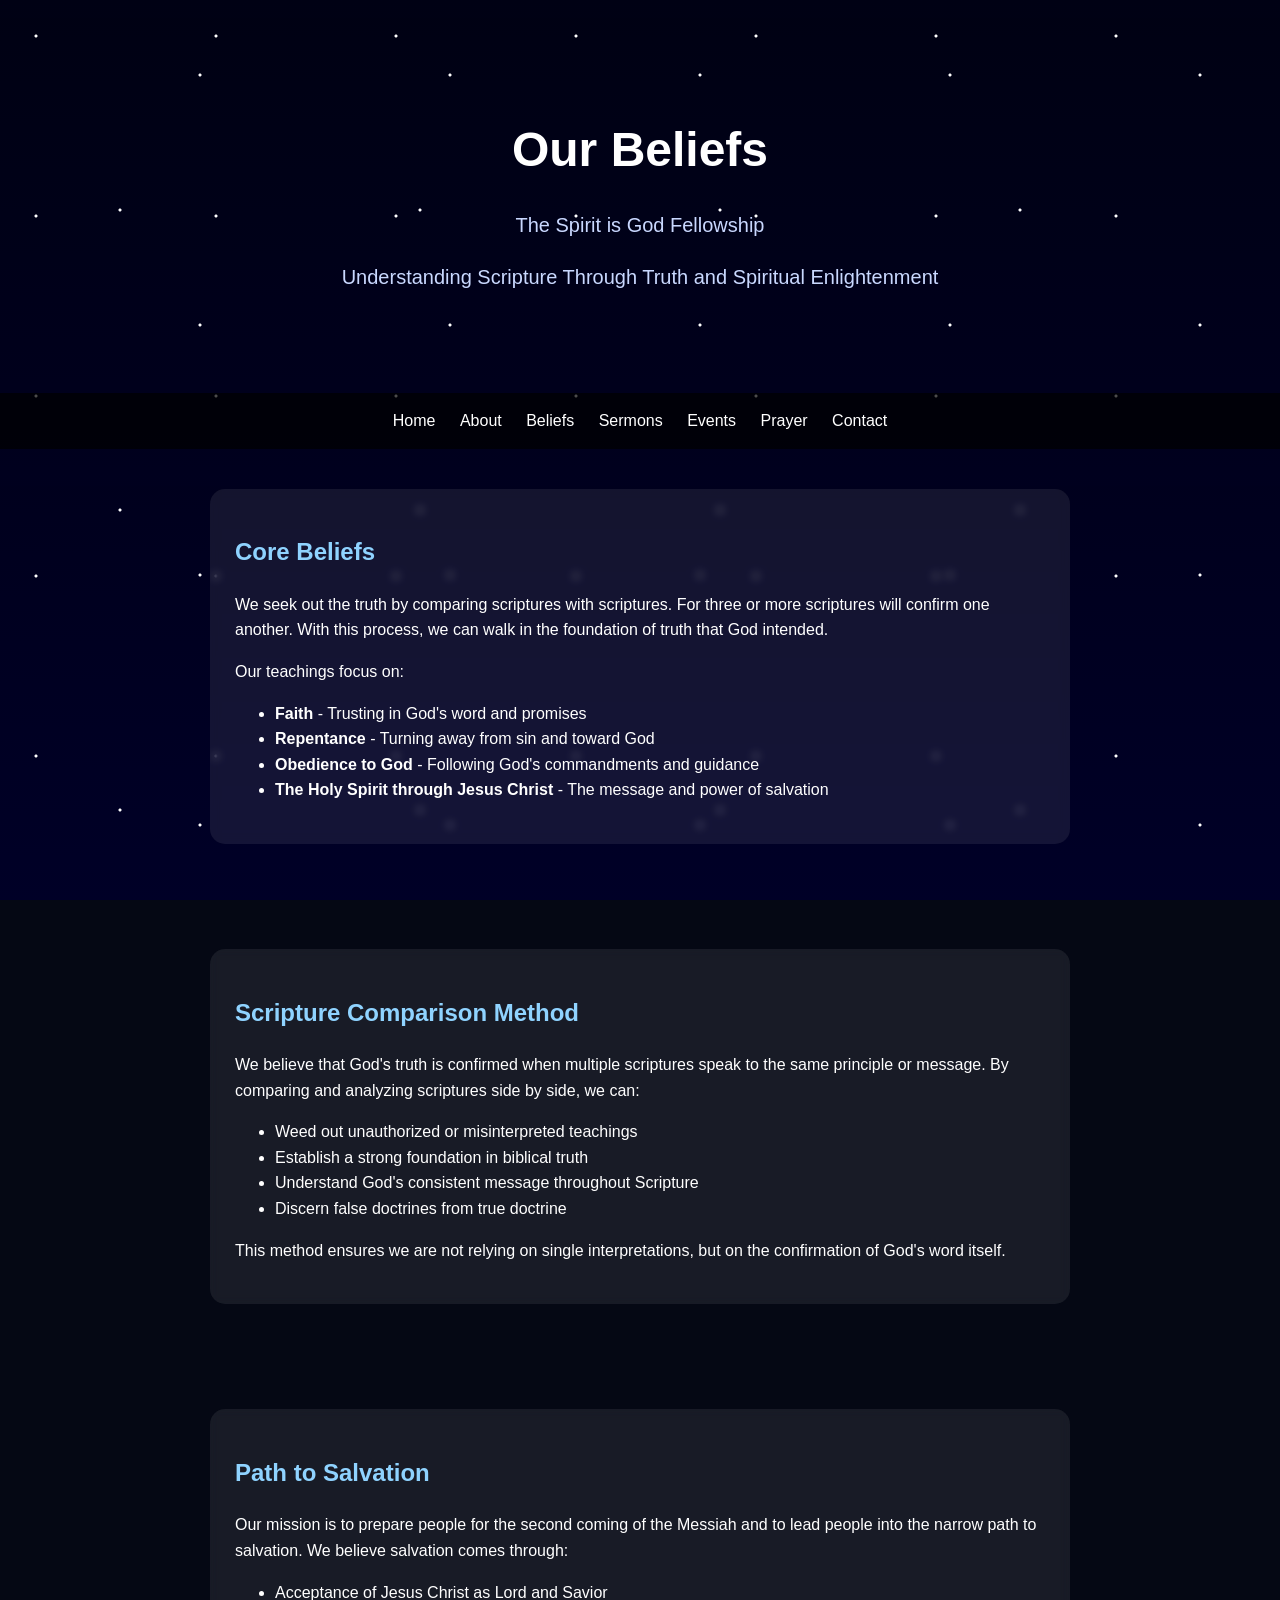
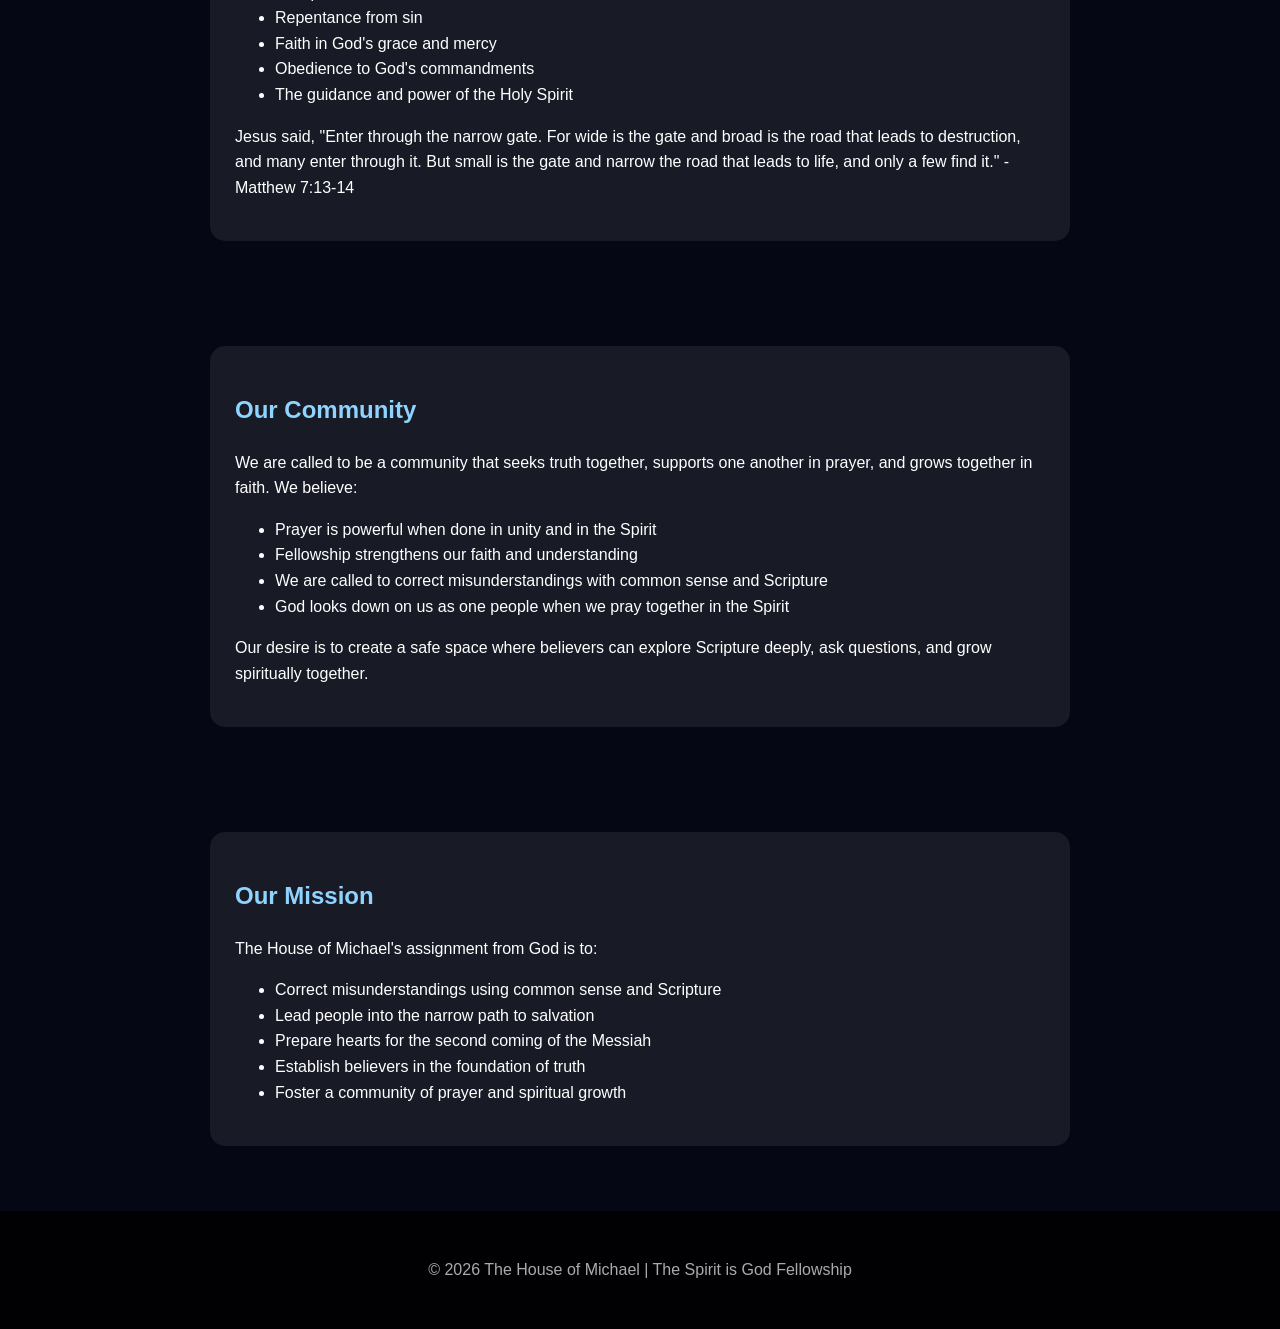
==== beliefs.html @ d1fe82bb "Create beliefs.html page with detailed beliefs content" ====
<!DOCTYPE html>
<html lang="en">
<head>
<meta charset="UTF-8">
<meta name="viewport" content="width=device-width, initial-scale=1.0">

<title>Our Beliefs | The Spirit is God Fellowship</title>

    <link rel="stylesheet" href="style.css">
</head>

<body>

<header>
    <h1>Our Beliefs</h1>
    <p>The Spirit is God Fellowship</p>
    <p>Understanding Scripture Through Truth and Spiritual Enlightenment</p>
</header>


<nav>
    <a href="index.html">Home</a>
    <a href="index.html#about">About</a>
    <a href="index.html#beliefs">Beliefs</a>
    <a href="index.html#sermons">Sermons</a>
    <a href="index.html#events">Events</a>
    <a href="index.html#prayer">Prayer</a>
    <a href="index.html#contact">Contact</a>
</nav>


<section id="core-beliefs">

<div class="card">

<h2>Core Beliefs</h2>

<p>
We seek out the truth by comparing scriptures with scriptures. For three or more scriptures will confirm one another. With this process, we can walk in the foundation of truth that God intended.
</p>

<p>
Our teachings focus on:
</p>

<ul>
<li><strong>Faith</strong> - Trusting in God's word and promises</li>
<li><strong>Repentance</strong> - Turning away from sin and toward God</li>
<li><strong>Obedience to God</strong> - Following God's commandments and guidance</li>
<li><strong>The Holy Spirit through Jesus Christ</strong> - The message and power of salvation</li>
</ul>

</div>

</section>


<section id="scripture-comparison">

<div class="card">

<h2>Scripture Comparison Method</h2>

<p>
We believe that God's truth is confirmed when multiple scriptures speak to the same principle or message. By comparing and analyzing scriptures side by side, we can:
</p>

<ul>
<li>Weed out unauthorized or misinterpreted teachings</li>
<li>Establish a strong foundation in biblical truth</li>
<li>Understand God's consistent message throughout Scripture</li>
<li>Discern false doctrines from true doctrine</li>
</ul>

<p>
This method ensures we are not relying on single interpretations, but on the confirmation of God's word itself.
</p>

</div>

</section>


<section id="salvation">

<div class="card">

<h2>Path to Salvation</h2>

<p>
Our mission is to prepare people for the second coming of the Messiah and to lead people into the narrow path to salvation. We believe salvation comes through:
</p>

<ul>
<li>Acceptance of Jesus Christ as Lord and Savior</li>
<li>Repentance from sin</li>
<li>Faith in God's grace and mercy</li>
<li>Obedience to God's commandments</li>
<li>The guidance and power of the Holy Spirit</li>
</ul>

<p>
Jesus said, "Enter through the narrow gate. For wide is the gate and broad is the road that leads to destruction, and many enter through it. But small is the gate and narrow the road that leads to life, and only a few find it." - Matthew 7:13-14
</p>

</div>

</section>


<section id="community">

<div class="card">

<h2>Our Community</h2>

<p>
We are called to be a community that seeks truth together, supports one another in prayer, and grows together in faith. We believe:
</p>

<ul>
<li>Prayer is powerful when done in unity and in the Spirit</li>
<li>Fellowship strengthens our faith and understanding</li>
<li>We are called to correct misunderstandings with common sense and Scripture</li>
<li>God looks down on us as one people when we pray together in the Spirit</li>
</ul>

<p>
Our desire is to create a safe space where believers can explore Scripture deeply, ask questions, and grow spiritually together.
</p>

</div>

</section>


<section id="mission">

<div class="card">

<h2>Our Mission</h2>

<p>
The House of Michael's assignment from God is to:
</p>

<ul>
<li>Correct misunderstandings using common sense and Scripture</li>
<li>Lead people into the narrow path to salvation</li>
<li>Prepare hearts for the second coming of the Messiah</li>
<li>Establish believers in the foundation of truth</li>
<li>Foster a community of prayer and spiritual growth</li>
</ul>

</div>

</section>


<footer>

<p>
© 2026 The House of Michael | The Spirit is God Fellowship
</p>

</footer>

</body>
</html>
---- style.css ----
/* Christian Enlightenment - Main Style */

* {
    box-sizing: border-box;
}

body {
    margin: 0;
    font-family: Arial, Helvetica, sans-serif;
    color: white;
    background: #050814;
    line-height: 1.6;
}

/* Starry background with cross and birds */
body::before {
    content: "";
    position: fixed;
    inset: 0;
    z-index: -1;
    background:
        radial-gradient(circle at 20% 20%, white 1px, transparent 2px),
        radial-gradient(circle at 80% 30%, white 1px, transparent 2px),
        radial-gradient(circle at 40% 70%, white 1px, transparent 2px),
        linear-gradient(
            rgba(0,0,20,0.85),
            rgba(0,0,40,0.95)
        );
    background-size: 180px 180px, 250px 250px, 300px 300px, cover;
}

/* Cross in background */
.cross {
    position: fixed;
    right: 12%;
    bottom: 15%;
    width: 60px;
    height: 180px;
    background: rgba(255,255,255,0.15);
    z-index: -1;
}

.cross::before {
    content: "";
    position: absolute;
    width: 180px;
    height: 60px;
    background: rgba(255,255,255,0.15);
    left: -60px;
    top: 50px;
}

/* Flying birds */
.birds {
    position: fixed;
    top: 20%;
    left: 10%;
    font-size: 35px;
    letter-spacing: 40px;
    opacity: 0.5;
    z-index: -1;
    animation: fly 20s linear infinite;
}

@keyframes fly {
    from {
        transform: translateX(-20%);
    }

    to {
        transform: translateX(120%);
    }
}


header {
    text-align: center;
    padding: 80px 20px;
}

header h1 {
    font-size: 48px;
    margin-bottom: 10px;
}

header p {
    color: #c9d8ff;
    font-size: 20px;
}


nav {
    background: rgba(0,0,0,0.7);
    padding: 15px;
    text-align: center;
}

nav a {
    color: white;
    text-decoration: none;
    margin: 10px;
}

nav a:hover {
    color: #87ceff;
}


section {
    max-width: 900px;
    margin: auto;
    padding: 40px 20px;
}


.card {
    background: rgba(255,255,255,0.08);
    padding: 25px;
    border-radius: 15px;
    margin-bottom: 25px;
    backdrop-filter: blur(5px);
}


h2 {
    color: #8fd3ff;
}


.button {
    display: inline-block;
    background: #315cff;
    color: white;
    padding: 12px 25px;
    border-radius: 30px;
    text-decoration: none;
}


.button:hover {
    background: #5278ff;
}


footer {
    text-align: center;
    padding: 30px;
    background: rgba(0,0,0,0.8);
    color: #aaa;
}
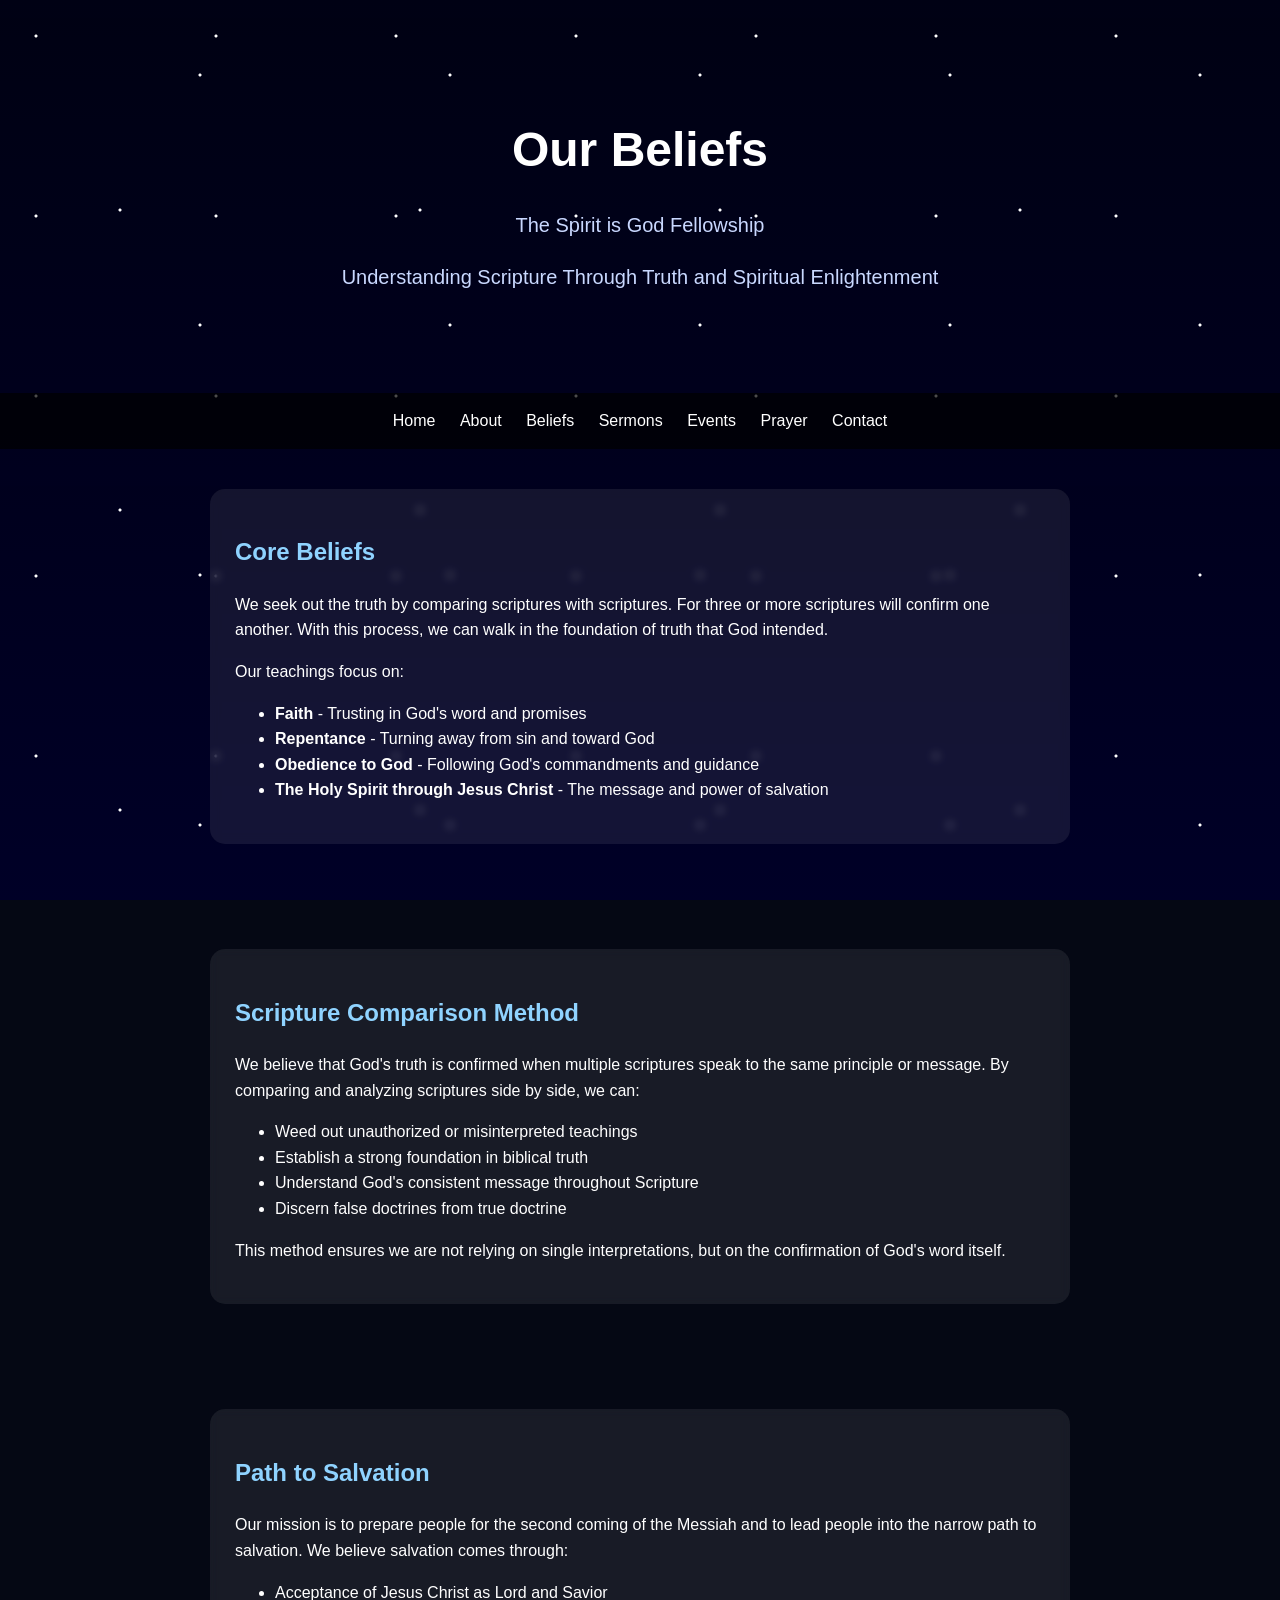
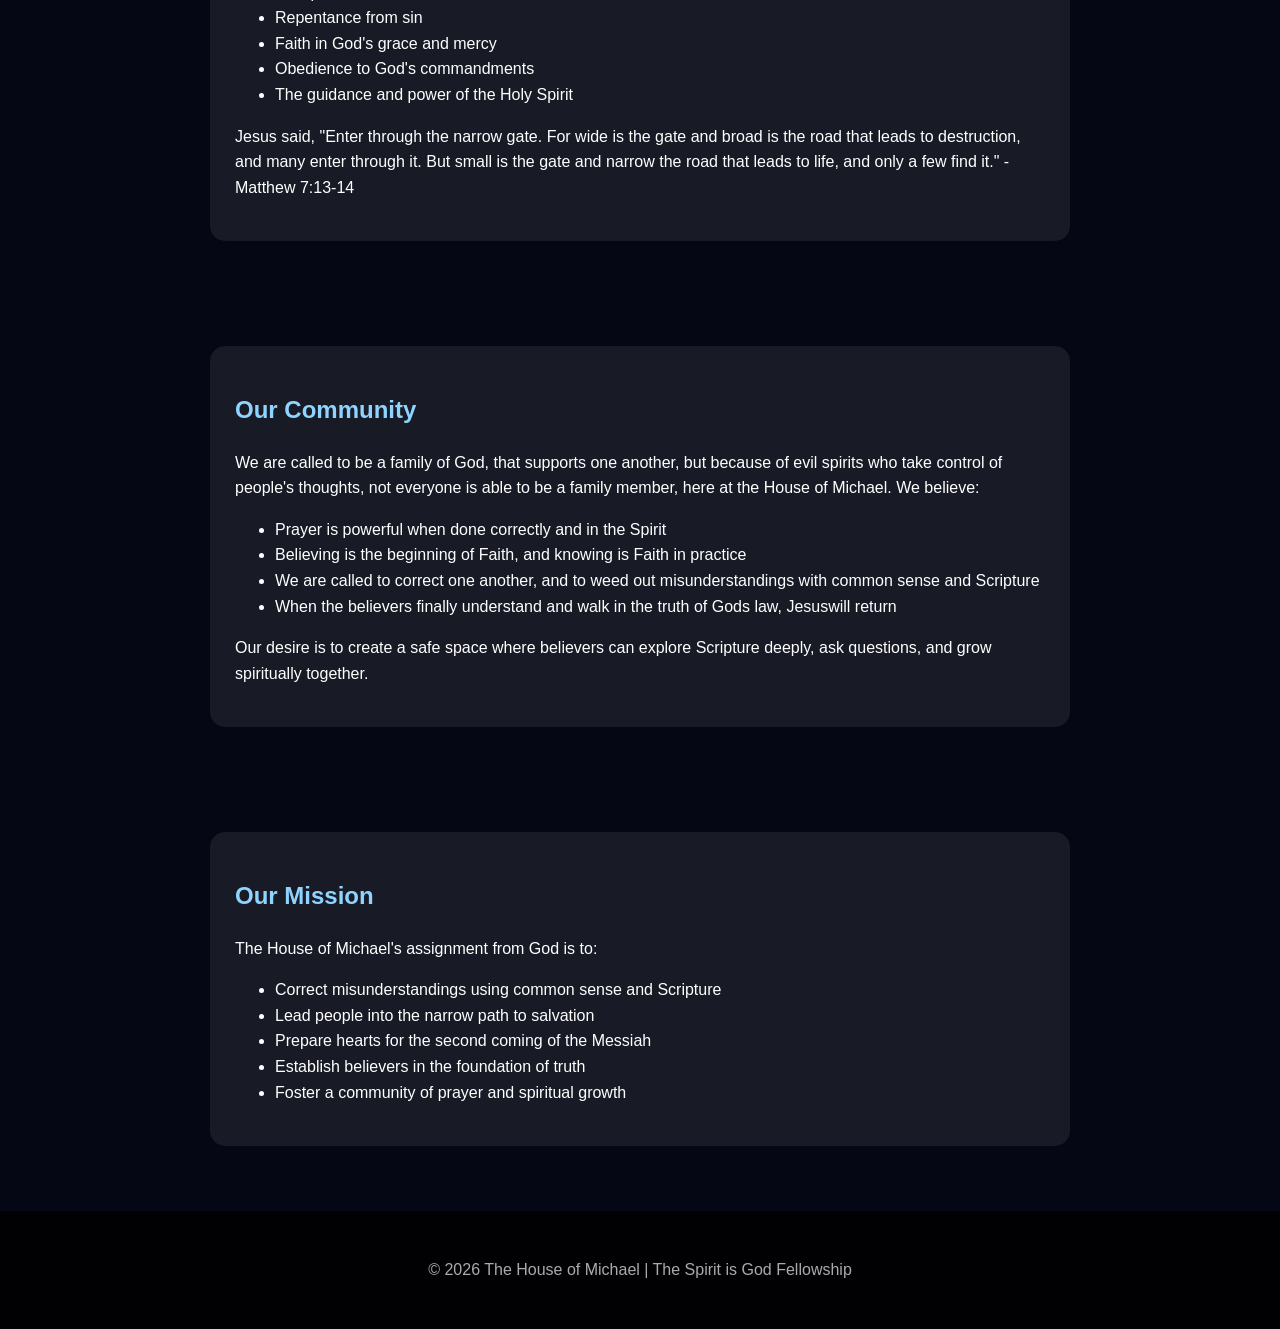
==== commit 69dd3470: "Update beliefs.html" ====
--- a/beliefs.html
+++ b/beliefs.html
@@ -115,14 +115,14 @@
 <h2>Our Community</h2>
 
 <p>
-We are called to be a community that seeks truth together, supports one another in prayer, and grows together in faith. We believe:
+We are called to be a family of God, that supports one another, but because of evil spirits who take control of people's thoughts, not everyone is able to be a family member, here at the House of Michael. We believe:
 </p>
 
 <ul>
-<li>Prayer is powerful when done in unity and in the Spirit</li>
-<li>Fellowship strengthens our faith and understanding</li>
-<li>We are called to correct misunderstandings with common sense and Scripture</li>
-<li>God looks down on us as one people when we pray together in the Spirit</li>
+<li>Prayer is powerful when done correctly and in the Spirit</li>
+<li>Believing is the beginning of Faith, and knowing is Faith in practice</li>
+<li>We are called to correct one another, and to weed out misunderstandings with common sense and Scripture</li>
+<li>When the believers finally understand and walk in the truth of Gods law, Jesuswill return</li>
 </ul>
 
 <p>
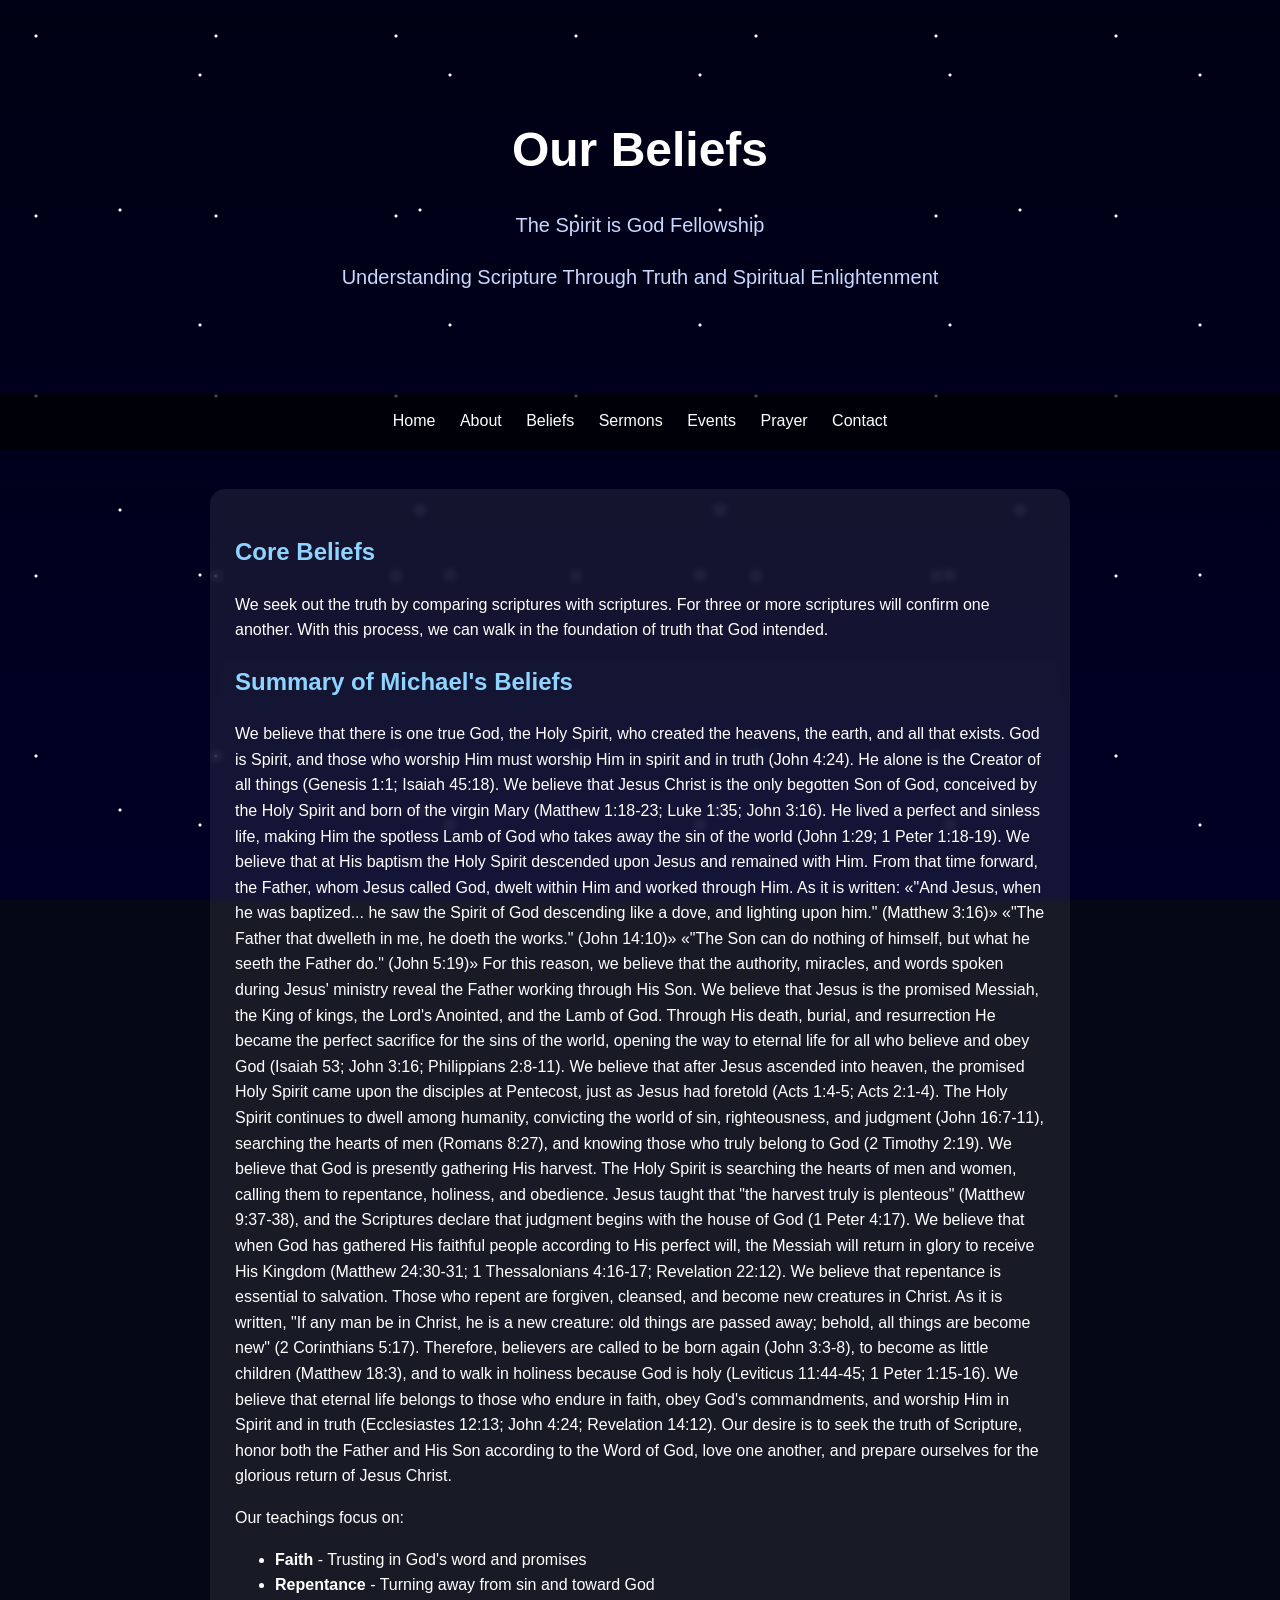
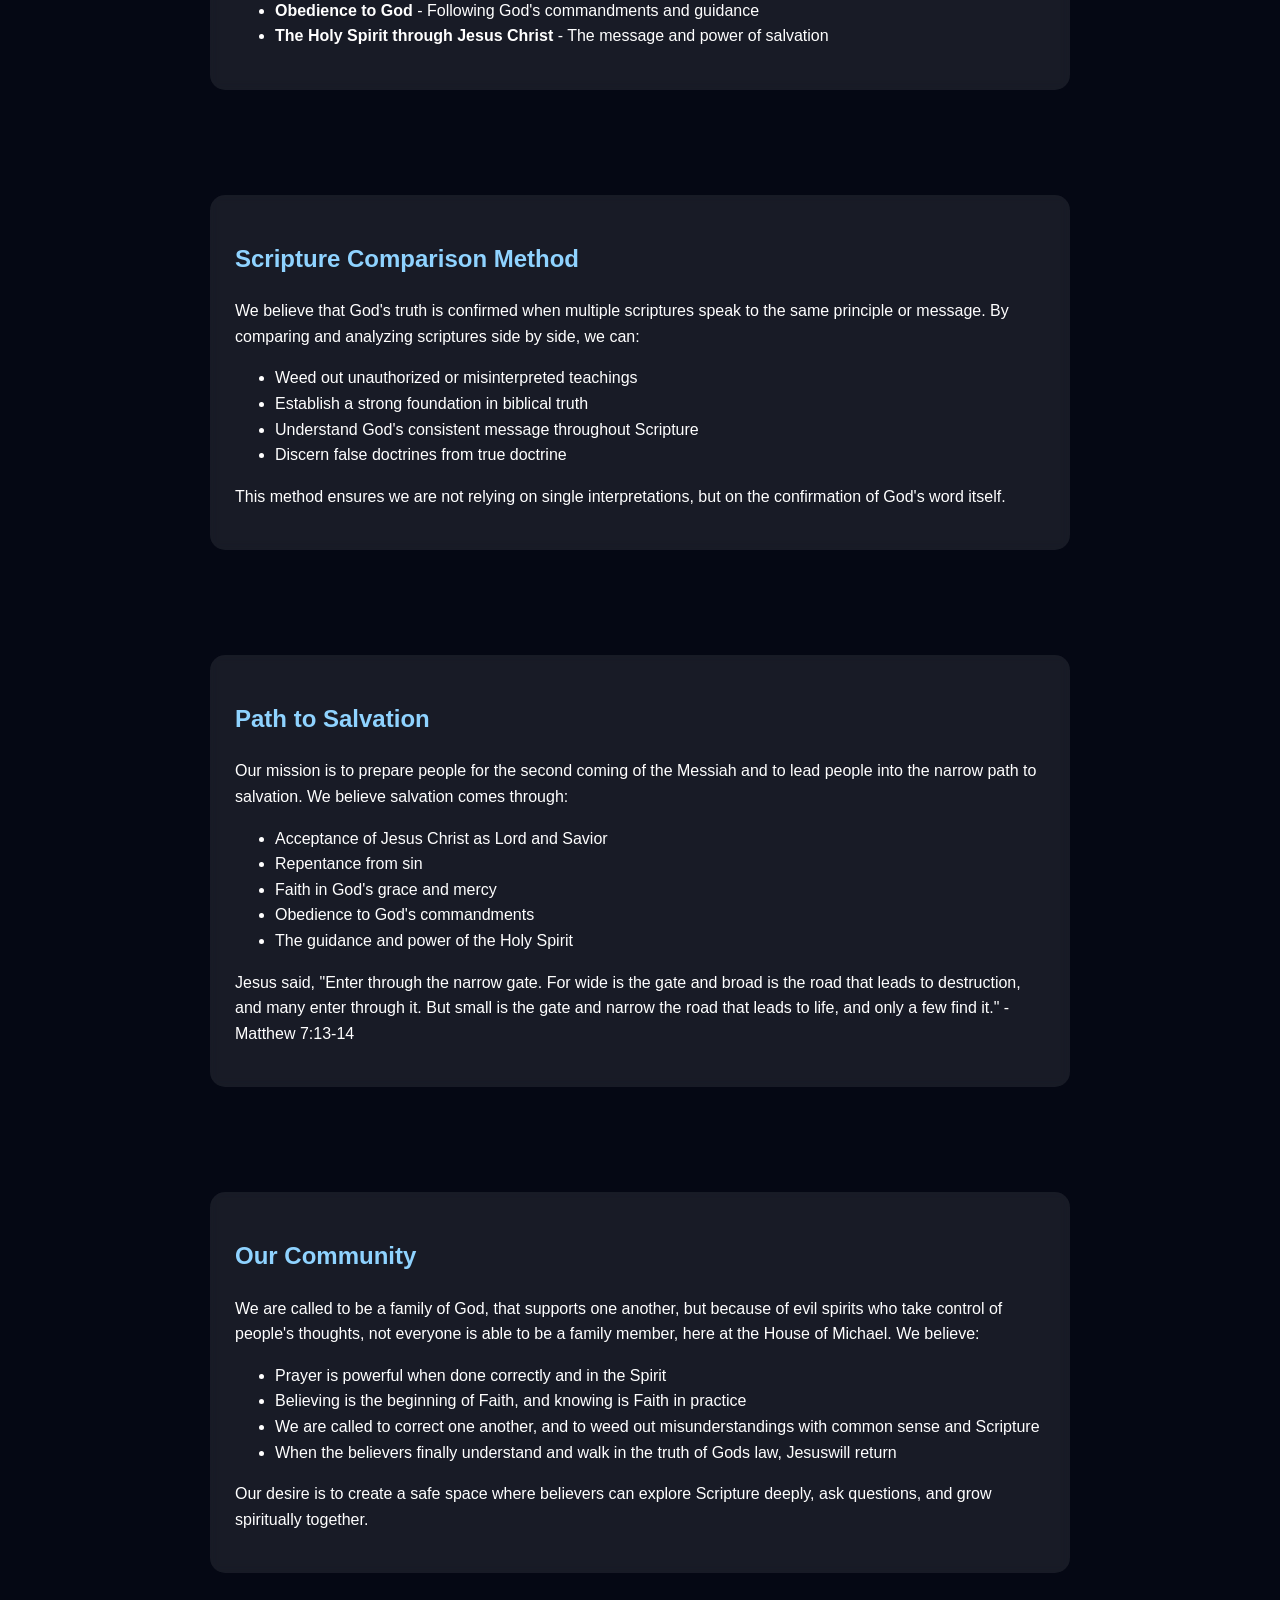
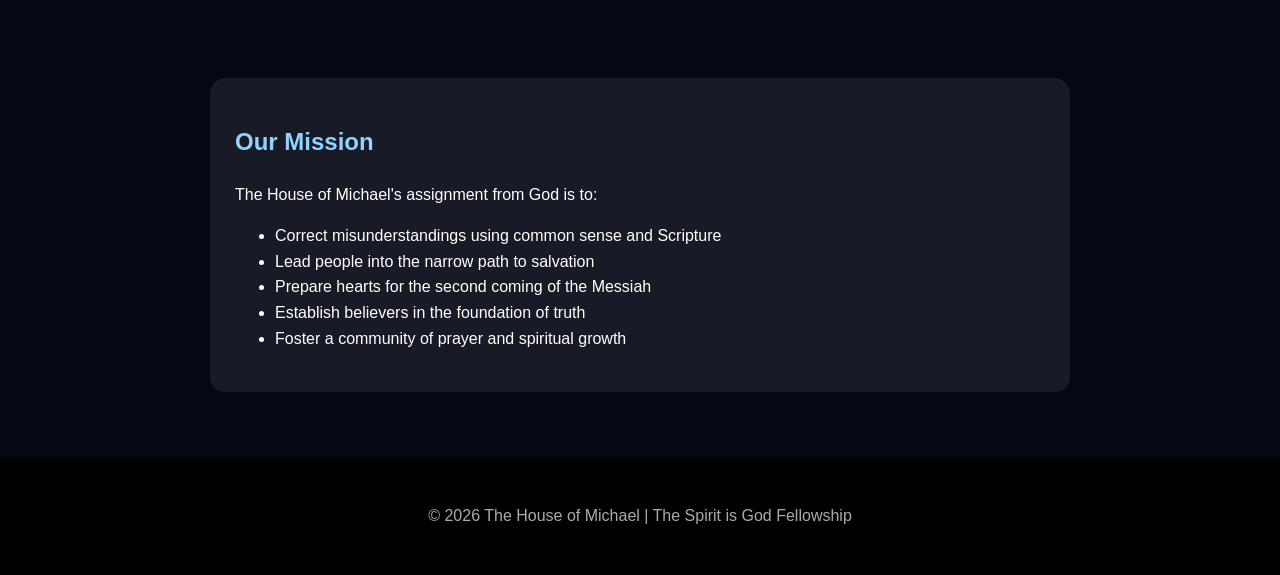
==== commit 6f1b76a0: "Update beliefs.html" ====
--- a/beliefs.html
+++ b/beliefs.html
@@ -36,7 +36,35 @@
 <h2>Core Beliefs</h2>
 
 <p>
-We seek out the truth by comparing scriptures with scriptures. For three or more scriptures will confirm one another. With this process, we can walk in the foundation of truth that God intended.
+We seek out the truth by comparing scriptures with scriptures. For three or more scriptures will confirm one another. With this process, we can walk in the foundation of truth that God intended. 
+</p>
+
+<h2>Summary of Michael's Beliefs</h2>
+
+<p>
+We believe that there is one true God, the Holy Spirit, who created the heavens, the earth, and all that exists. God is Spirit, and those who worship Him must worship Him in spirit and in truth (John 4:24). He alone is the Creator of all things (Genesis 1:1; Isaiah 45:18).
+
+We believe that Jesus Christ is the only begotten Son of God, conceived by the Holy Spirit and born of the virgin Mary (Matthew 1:18-23; Luke 1:35; John 3:16). He lived a perfect and sinless life, making Him the spotless Lamb of God who takes away the sin of the world (John 1:29; 1 Peter 1:18-19).
+
+We believe that at His baptism the Holy Spirit descended upon Jesus and remained with Him. From that time forward, the Father, whom Jesus called God, dwelt within Him and worked through Him. As it is written:
+
+«"And Jesus, when he was baptized... he saw the Spirit of God descending like a dove, and lighting upon him." (Matthew 3:16)»
+
+«"The Father that dwelleth in me, he doeth the works." (John 14:10)»
+
+«"The Son can do nothing of himself, but what he seeth the Father do." (John 5:19)»
+
+For this reason, we believe that the authority, miracles, and words spoken during Jesus' ministry reveal the Father working through His Son.
+
+We believe that Jesus is the promised Messiah, the King of kings, the Lord's Anointed, and the Lamb of God. Through His death, burial, and resurrection He became the perfect sacrifice for the sins of the world, opening the way to eternal life for all who believe and obey God (Isaiah 53; John 3:16; Philippians 2:8-11).
+
+We believe that after Jesus ascended into heaven, the promised Holy Spirit came upon the disciples at Pentecost, just as Jesus had foretold (Acts 1:4-5; Acts 2:1-4). The Holy Spirit continues to dwell among humanity, convicting the world of sin, righteousness, and judgment (John 16:7-11), searching the hearts of men (Romans 8:27), and knowing those who truly belong to God (2 Timothy 2:19).
+
+We believe that God is presently gathering His harvest. The Holy Spirit is searching the hearts of men and women, calling them to repentance, holiness, and obedience. Jesus taught that "the harvest truly is plenteous" (Matthew 9:37-38), and the Scriptures declare that judgment begins with the house of God (1 Peter 4:17). We believe that when God has gathered His faithful people according to His perfect will, the Messiah will return in glory to receive His Kingdom (Matthew 24:30-31; 1 Thessalonians 4:16-17; Revelation 22:12).
+
+We believe that repentance is essential to salvation. Those who repent are forgiven, cleansed, and become new creatures in Christ. As it is written, "If any man be in Christ, he is a new creature: old things are passed away; behold, all things are become new" (2 Corinthians 5:17). Therefore, believers are called to be born again (John 3:3-8), to become as little children (Matthew 18:3), and to walk in holiness because God is holy (Leviticus 11:44-45; 1 Peter 1:15-16).
+
+We believe that eternal life belongs to those who endure in faith, obey God's commandments, and worship Him in Spirit and in truth (Ecclesiastes 12:13; John 4:24; Revelation 14:12). Our desire is to seek the truth of Scripture, honor both the Father and His Son according to the Word of God, love one another, and prepare ourselves for the glorious return of Jesus Christ.
 </p>
 
 <p>
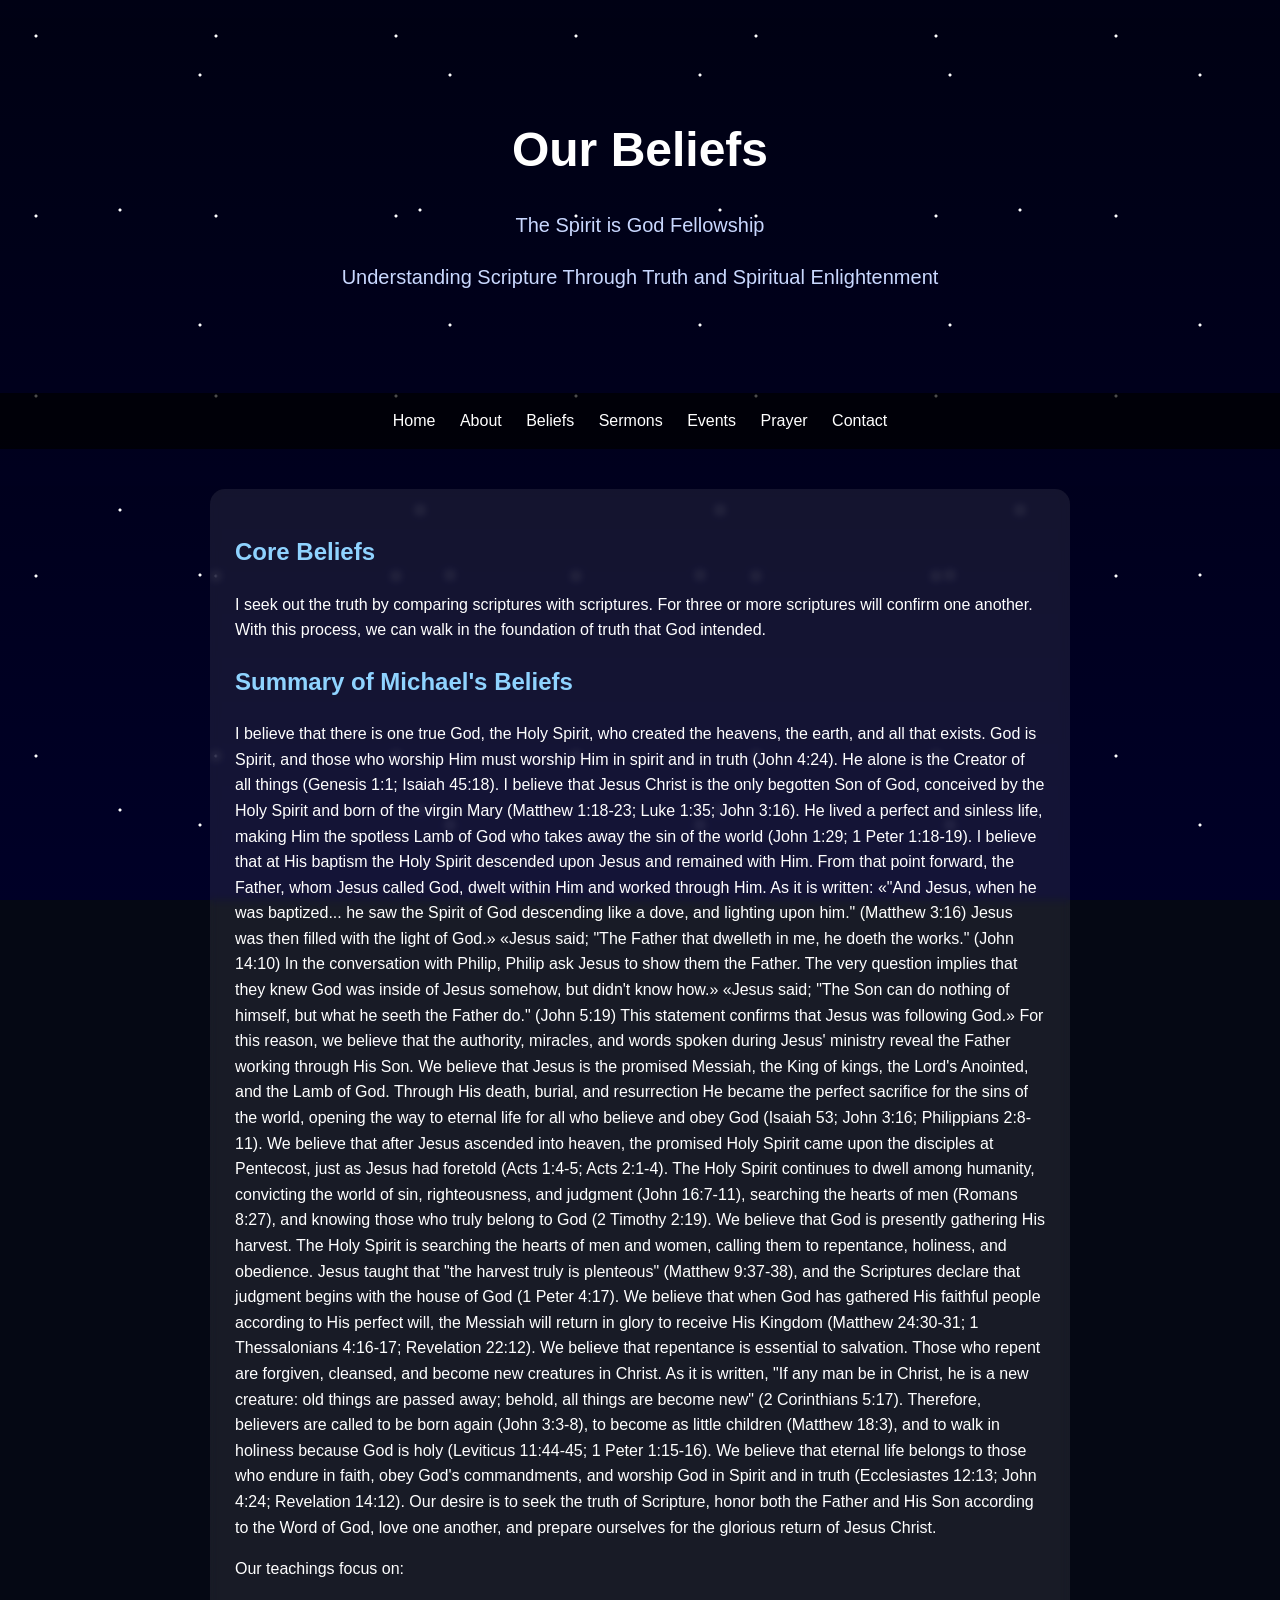
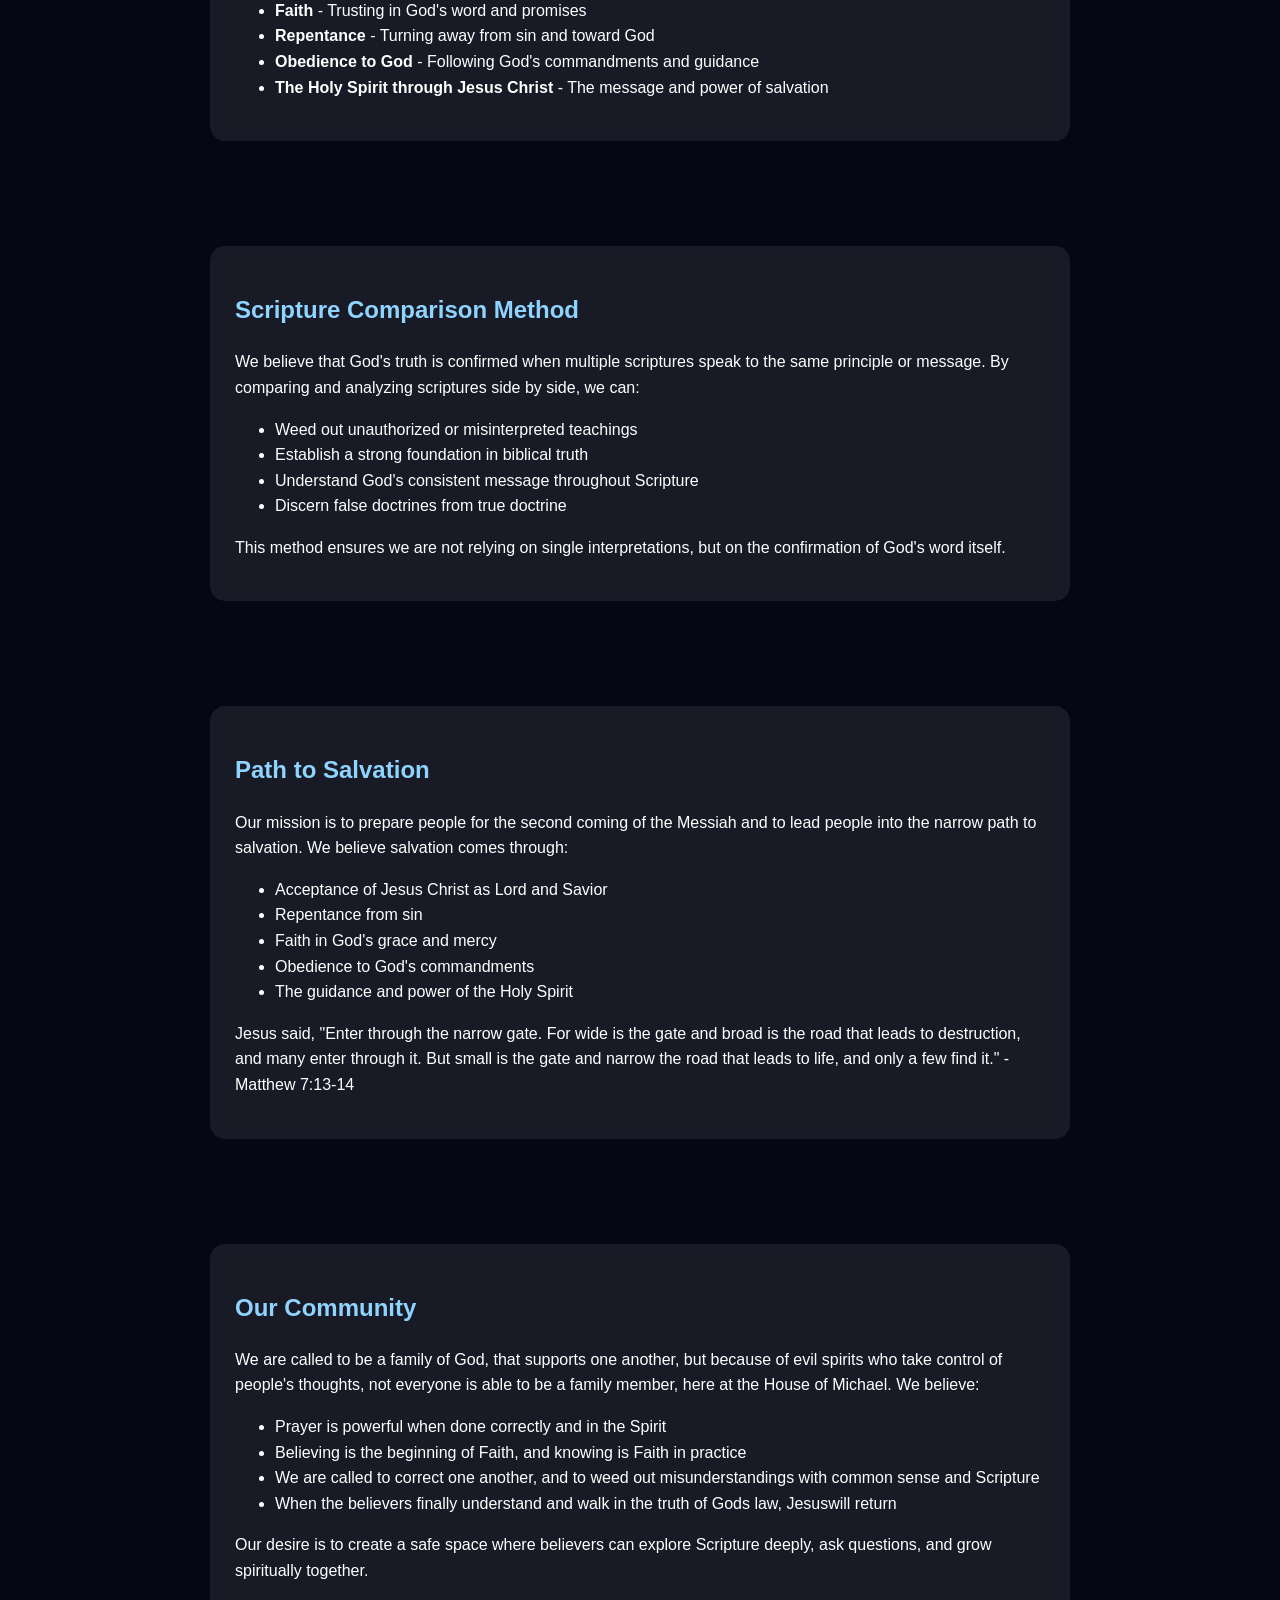
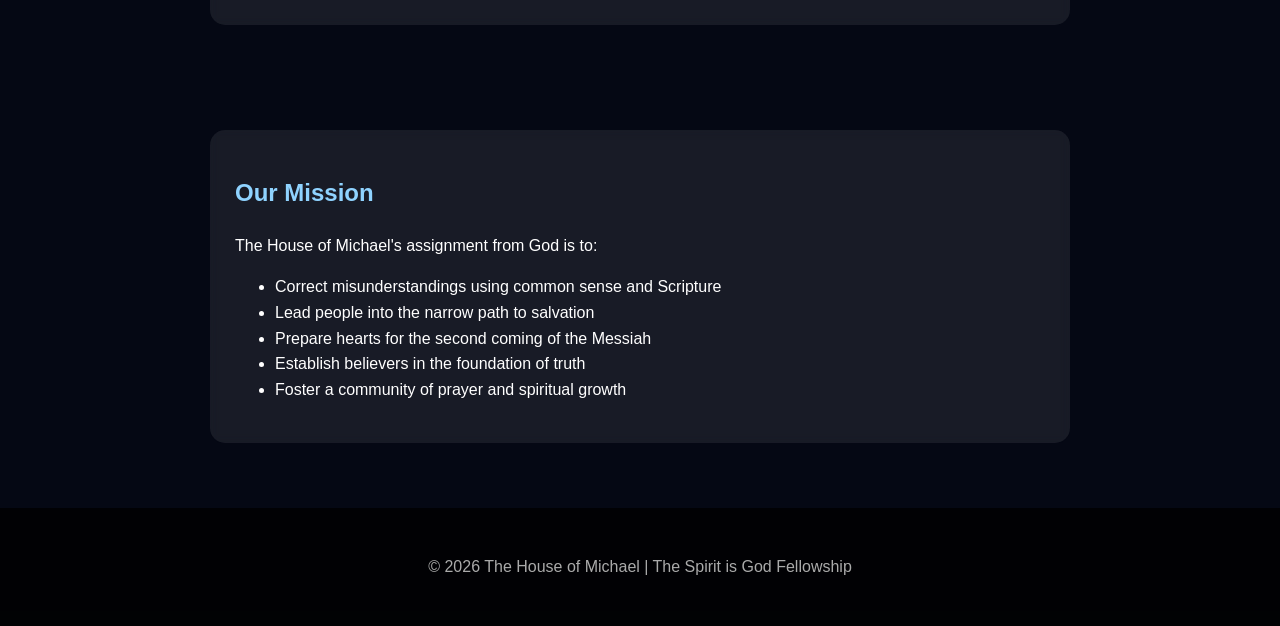
==== commit 6f0d95d0: "Update beliefs.html" ====
--- a/beliefs.html
+++ b/beliefs.html
@@ -36,23 +36,23 @@
 <h2>Core Beliefs</h2>
 
 <p>
-We seek out the truth by comparing scriptures with scriptures. For three or more scriptures will confirm one another. With this process, we can walk in the foundation of truth that God intended. 
+I seek out the truth by comparing scriptures with scriptures. For three or more scriptures will confirm one another. With this process, we can walk in the foundation of truth that God intended. 
 </p>
 
 <h2>Summary of Michael's Beliefs</h2>
 
 <p>
-We believe that there is one true God, the Holy Spirit, who created the heavens, the earth, and all that exists. God is Spirit, and those who worship Him must worship Him in spirit and in truth (John 4:24). He alone is the Creator of all things (Genesis 1:1; Isaiah 45:18).
+I believe that there is one true God, the Holy Spirit, who created the heavens, the earth, and all that exists. God is Spirit, and those who worship Him must worship Him in spirit and in truth (John 4:24). He alone is the Creator of all things (Genesis 1:1; Isaiah 45:18).
 
-We believe that Jesus Christ is the only begotten Son of God, conceived by the Holy Spirit and born of the virgin Mary (Matthew 1:18-23; Luke 1:35; John 3:16). He lived a perfect and sinless life, making Him the spotless Lamb of God who takes away the sin of the world (John 1:29; 1 Peter 1:18-19).
+I believe that Jesus Christ is the only begotten Son of God, conceived by the Holy Spirit and born of the virgin Mary (Matthew 1:18-23; Luke 1:35; John 3:16). He lived a perfect and sinless life, making Him the spotless Lamb of God who takes away the sin of the world (John 1:29; 1 Peter 1:18-19).
 
-We believe that at His baptism the Holy Spirit descended upon Jesus and remained with Him. From that time forward, the Father, whom Jesus called God, dwelt within Him and worked through Him. As it is written:
+I believe that at His baptism the Holy Spirit descended upon Jesus and remained with Him. From that point forward, the Father, whom Jesus called God, dwelt within Him and worked through Him. As it is written:
 
-«"And Jesus, when he was baptized... he saw the Spirit of God descending like a dove, and lighting upon him." (Matthew 3:16)»
+«"And Jesus, when he was baptized... he saw the Spirit of God descending like a dove, and lighting upon him." (Matthew 3:16) Jesus was then filled with the light of God.»
 
-«"The Father that dwelleth in me, he doeth the works." (John 14:10)»
+«Jesus said; "The Father that dwelleth in me, he doeth the works." (John 14:10) In the conversation with Philip, Philip ask Jesus to show them the Father.  The very question implies that they knew God was inside of Jesus somehow, but didn't know how.»
 
-«"The Son can do nothing of himself, but what he seeth the Father do." (John 5:19)»
+«Jesus said; "The Son can do nothing of himself, but what he seeth the Father do." (John 5:19) This statement confirms that Jesus was following God.»
 
 For this reason, we believe that the authority, miracles, and words spoken during Jesus' ministry reveal the Father working through His Son.
 
@@ -64,7 +64,7 @@
 
 We believe that repentance is essential to salvation. Those who repent are forgiven, cleansed, and become new creatures in Christ. As it is written, "If any man be in Christ, he is a new creature: old things are passed away; behold, all things are become new" (2 Corinthians 5:17). Therefore, believers are called to be born again (John 3:3-8), to become as little children (Matthew 18:3), and to walk in holiness because God is holy (Leviticus 11:44-45; 1 Peter 1:15-16).
 
-We believe that eternal life belongs to those who endure in faith, obey God's commandments, and worship Him in Spirit and in truth (Ecclesiastes 12:13; John 4:24; Revelation 14:12). Our desire is to seek the truth of Scripture, honor both the Father and His Son according to the Word of God, love one another, and prepare ourselves for the glorious return of Jesus Christ.
+We believe that eternal life belongs to those who endure in faith, obey God's commandments, and worship God in Spirit and in truth (Ecclesiastes 12:13; John 4:24; Revelation 14:12). Our desire is to seek the truth of Scripture, honor both the Father and His Son according to the Word of God, love one another, and prepare ourselves for the glorious return of Jesus Christ.
 </p>
 
 <p>
